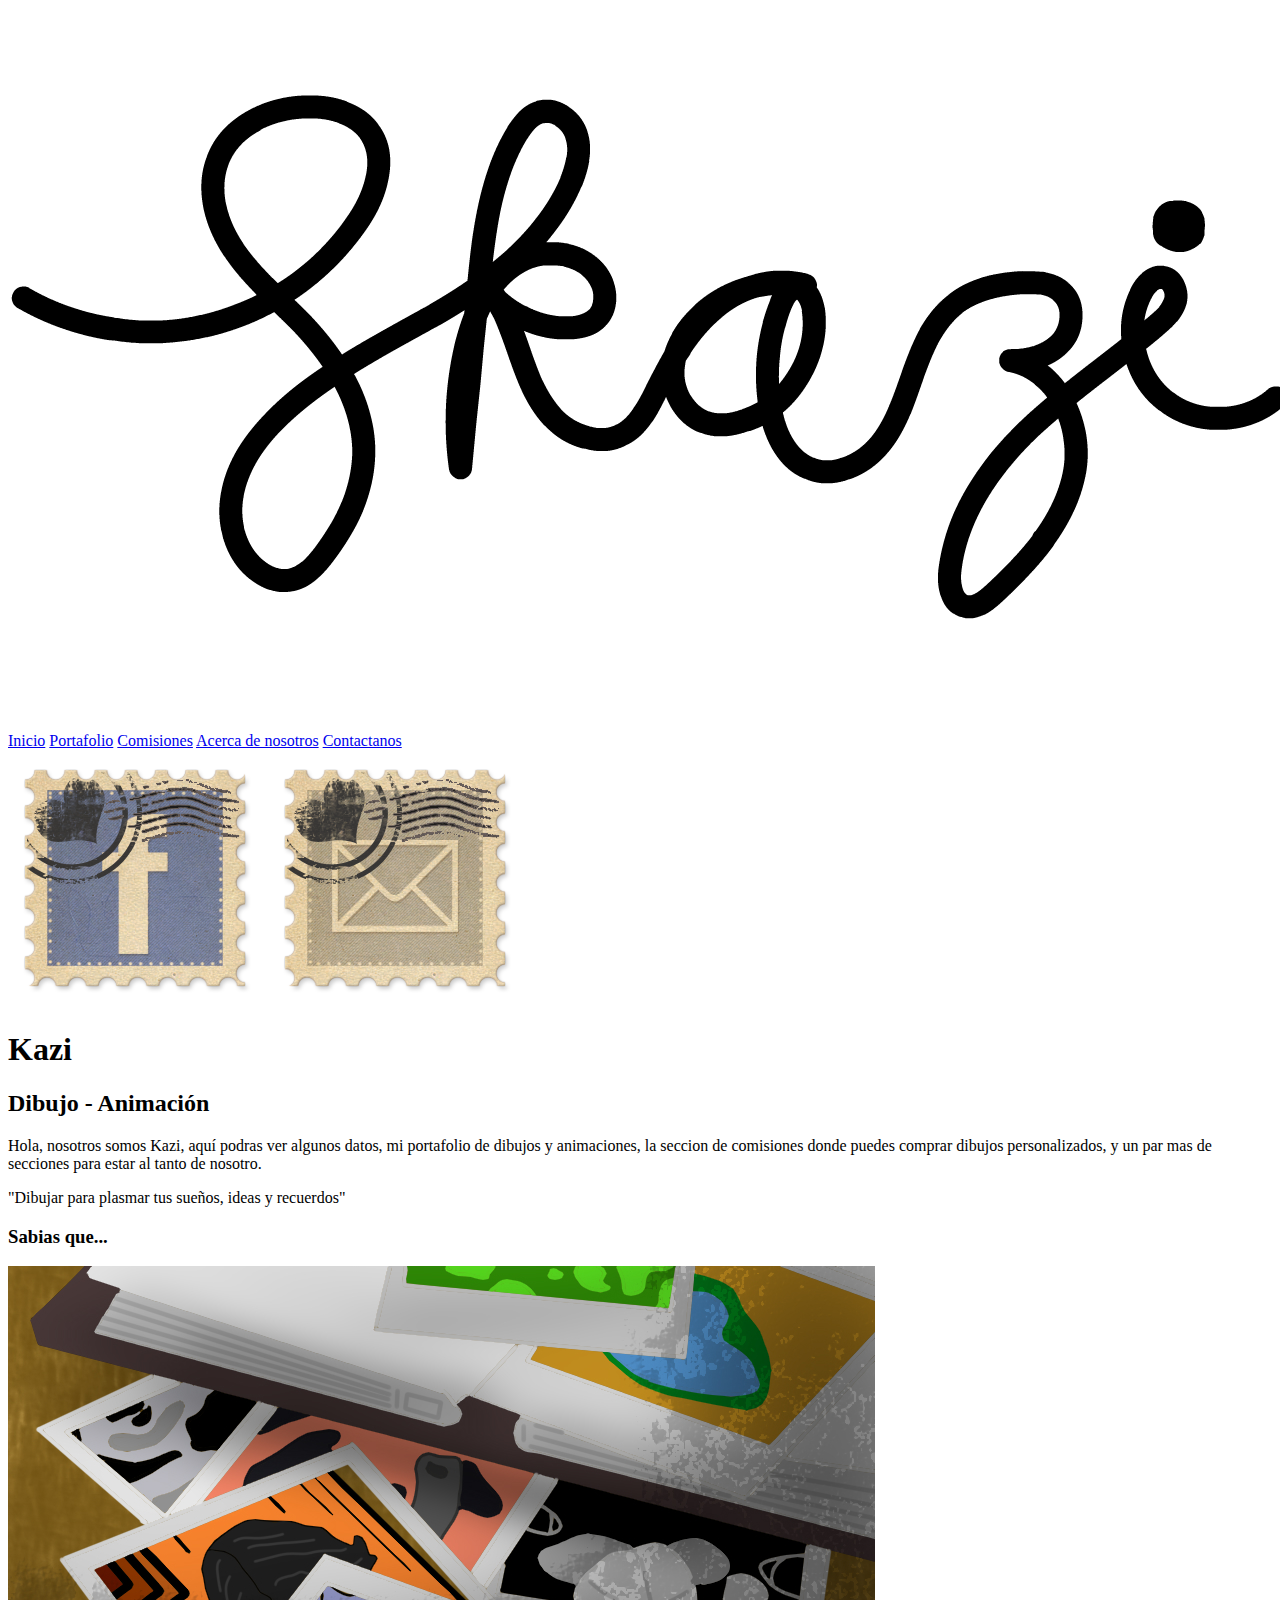
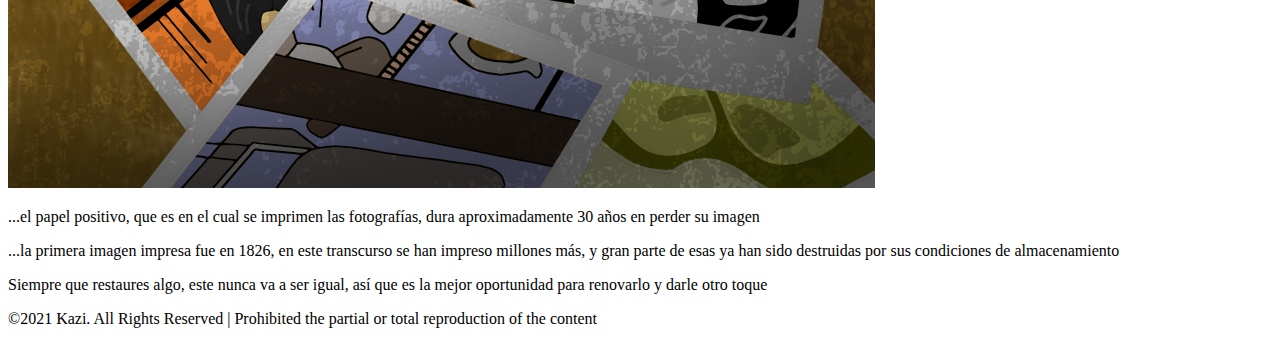
==== index.html @ 8685d177 "html [change]" ====
<!DOCTYPE html>
<html lang="es">
<head>
    <meta charset="UTF-8">
    <title>Kazi / Inicio</title>
    
    <link href="styles/a.css" type="text/css" rel="stylesheet">
    
</head>
<body>
<!--Inicio barra de navegacion-->
    <div class="navegation-bar">
<!--Logo-->
    
        <img src="recourses/images/firma.png" class="navegation-bar-firma">

<!--Anclas a pestanas-->
        
      <!--  <div class="navegation-bar-pestanas">   -->
            <a href="index.html" class="navegation-bar-pestanas-inicio">Inicio</a>
            <a href="portafolio.html" class="navegation-bar-pestanas-portafolio">Portafolio</a>
            <a href="comisiones.html" class="navegation-bar-pestanas-comisiones">Comisiones</a>
            <a href="acerca-de-nosotros.html" class="navegation-bar-pestanas-acercade">Acerca de nosotros</a>
            <a href="contactanos.html" class="navegation-bar-pestanas-contacto">Contactanos</a>
    <!--    </div>        -->

<!--Enlaces a redes-->
        <div class="navegation-bar-redes">
            <a href="https://www.facebook.com/KaziSoy">
                <img src="recourses/images/facebook.png" class="navegation-bar-redes-facebook"></a>
            
            <a href="mailto:kazisoyoficial@gmail.com?subject=Correo%20Web">
                <img src="recourses/images/email.png" class="navegation-bar-redes-gmail"></a>
        </div>
    </div>
<!--Final barra de navegacion-->
<!--Inicio imagen principal-->
   
    <h1>Kazi</h1>
    <h2>Dibujo - Animación</h2>
    
<!--Fin imagen principal-->
<!--Inicio nosotros-->
   
    <p>Hola, nosotros somos Kazi, aquí podras ver algunos datos, mi portafolio de dibujos y animaciones, la seccion de comisiones donde puedes comprar dibujos personalizados, y un par mas de secciones para estar al tanto de nosotro.</p>
    
<!--Fin nosotros-->
<!--Inicio eslogan-->
   
    <p>"Dibujar para plasmar tus sueños, ideas y recuerdos"</p>
    
<!--Fin eslogan-->
<!--Inicio sabias que-->

    <h3>Sabias que...</h3>

    <img src="recourses/images/pictures.jpg">
   
    <p>...el papel positivo, que es en el cual se imprimen las fotografías, dura aproximadamente 30 años en perder su imagen</p>
    
    <p>...la primera imagen impresa fue en 1826, en este transcurso se han impreso millones más, y gran parte de esas ya han sido destruidas por sus condiciones de almacenamiento</p>

<!--Fin sabias que-->
<!--Inicio texto-->

    <p>Siempre que restaures algo, este nunca va a ser igual, así que es la mejor oportunidad para renovarlo y darle otro toque</p>

<!--Fin texto-->
<!--Inicio pie de pagina-->
    
    <p>&copy;2021 Kazi. All Rights Reserved | Prohibited the partial or total reproduction of the content</p>

<!--Fin pie de pagina-->
</body>
</html>
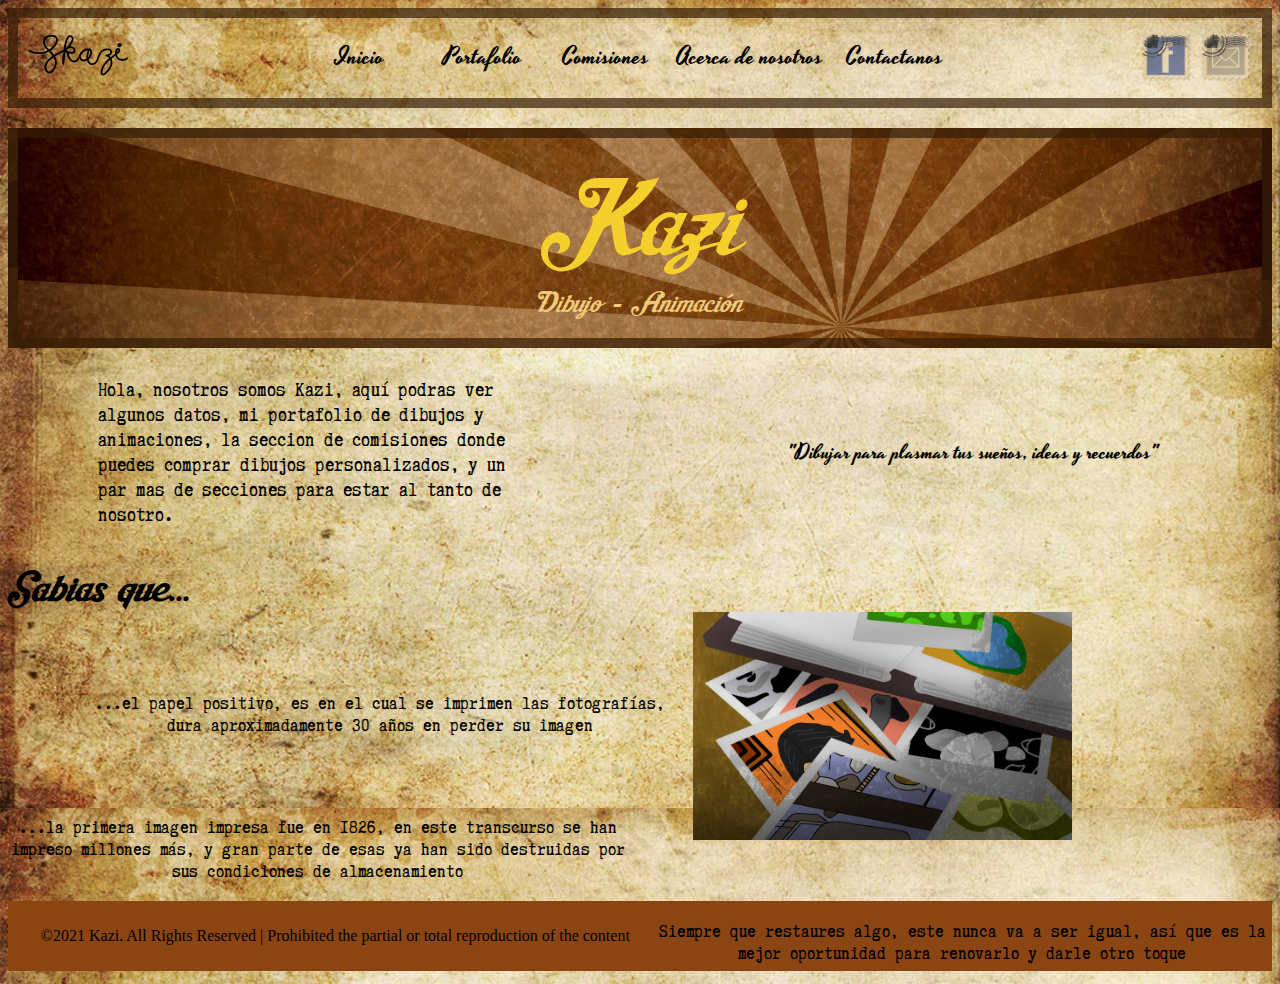
==== commit 8c79df88: "css, fonts [upload]" ====
--- a/index.html
+++ b/index.html
@@ -4,27 +4,31 @@
     <meta charset="UTF-8">
     <title>Kazi / Inicio</title>
     
-    <link href="styles/a.css" type="text/css" rel="stylesheet">
+    <link href="styles/inicio.css" type="text/css" rel="stylesheet">
+    <link href="styles/general.css" type="text/css" rel="stylesheet">
+    <link href="styles/fonts.css" type="text/css" rel="stylesheet">
     
 </head>
 <body>
-<!--Inicio barra de navegacion-->
+
+    <header>
     <div class="navegation-bar">
-<!--Logo-->
-    
-        <img src="recourses/images/firma.png" class="navegation-bar-firma">
+        
+        <div>
+            <img src="recourses/images/firma.png" class="navegation-bar-firma">
+        </div>
 
-<!--Anclas a pestanas-->
-        
-      <!--  <div class="navegation-bar-pestanas">   -->
-            <a href="index.html" class="navegation-bar-pestanas-inicio">Inicio</a>
-            <a href="portafolio.html" class="navegation-bar-pestanas-portafolio">Portafolio</a>
-            <a href="comisiones.html" class="navegation-bar-pestanas-comisiones">Comisiones</a>
-            <a href="acerca-de-nosotros.html" class="navegation-bar-pestanas-acercade">Acerca de nosotros</a>
-            <a href="contactanos.html" class="navegation-bar-pestanas-contacto">Contactanos</a>
-    <!--    </div>        -->
+        <div class="navegation-bar-pestanas">
+           
+                <a href="index.html" class="navegation-bar-pestanas-inicio">Inicio</a>
+                <a href="portafolio.html" class="navegation-bar-pestanas-portafolio">Portafolio</a>
+                <a href="comisiones.html" class="navegation-bar-pestanas-comisiones">Comisiones</a>
+                <a href="acerca-de-nosotros.html" class="navegation-bar-pestanas-acercade">Acerca de nosotros</a>
+                <a href="contactanos.html" class="navegation-bar-pestanas-contacto">Contactanos</a>
+            
+        </div>
 
-<!--Enlaces a redes-->
+        <!--<div class="navegation-bar-redes">-->
         <div class="navegation-bar-redes">
             <a href="https://www.facebook.com/KaziSoy">
                 <img src="recourses/images/facebook.png" class="navegation-bar-redes-facebook"></a>
@@ -32,44 +36,33 @@
             <a href="mailto:kazisoyoficial@gmail.com?subject=Correo%20Web">
                 <img src="recourses/images/email.png" class="navegation-bar-redes-gmail"></a>
         </div>
+        
     </div>
-<!--Final barra de navegacion-->
-<!--Inicio imagen principal-->
-   
-    <h1>Kazi</h1>
-    <h2>Dibujo - Animación</h2>
+    </header>
+    <div class="content">
+       
+        <div class="kazi-banner">
+            <h1>Kazi</h1>
+            <h2>Dibujo - Animación</h2>
+        </div>
+
+        <p class="presentation">Hola, nosotros somos Kazi, aquí podras ver algunos datos, mi portafolio de dibujos y animaciones, la seccion de comisiones donde puedes comprar dibujos personalizados, y un par mas de secciones para estar al tanto de nosotro.</p>
+
+        <p class="eslogan">"Dibujar para plasmar tus sueños, ideas y recuerdos"</p>
+
+        <h3>Sabias que...</h3>
+
+        <img src="recourses/images/pictures.jpg" class="sabias-imagen">
+
+        <p class="dato-uno">...el papel positivo, es en el cual se imprimen las fotografías, dura aproximadamente 30 años en perder su imagen</p>
+
+        <p class="dato-dos">...la primera imagen impresa fue en 1826, en este transcurso se han impreso millones más, y gran parte de esas ya han sido destruidas por sus condiciones de almacenamiento</p>
+
+        <p class="dato-tres">Siempre que restaures algo, este nunca va a ser igual, así que es la mejor oportunidad para renovarlo y darle otro toque</p>
+    </div>
+    <footer>
+        <p>&copy;2021 Kazi. All Rights Reserved | Prohibited the partial or total reproduction of the content</p>
+    </footer>
     
-<!--Fin imagen principal-->
-<!--Inicio nosotros-->
-   
-    <p>Hola, nosotros somos Kazi, aquí podras ver algunos datos, mi portafolio de dibujos y animaciones, la seccion de comisiones donde puedes comprar dibujos personalizados, y un par mas de secciones para estar al tanto de nosotro.</p>
-    
-<!--Fin nosotros-->
-<!--Inicio eslogan-->
-   
-    <p>"Dibujar para plasmar tus sueños, ideas y recuerdos"</p>
-    
-<!--Fin eslogan-->
-<!--Inicio sabias que-->
-
-    <h3>Sabias que...</h3>
-
-    <img src="recourses/images/pictures.jpg">
-   
-    <p>...el papel positivo, que es en el cual se imprimen las fotografías, dura aproximadamente 30 años en perder su imagen</p>
-    
-    <p>...la primera imagen impresa fue en 1826, en este transcurso se han impreso millones más, y gran parte de esas ya han sido destruidas por sus condiciones de almacenamiento</p>
-
-<!--Fin sabias que-->
-<!--Inicio texto-->
-
-    <p>Siempre que restaures algo, este nunca va a ser igual, así que es la mejor oportunidad para renovarlo y darle otro toque</p>
-
-<!--Fin texto-->
-<!--Inicio pie de pagina-->
-    
-    <p>&copy;2021 Kazi. All Rights Reserved | Prohibited the partial or total reproduction of the content</p>
-
-<!--Fin pie de pagina-->
 </body>
 </html> --- a/styles/inicio.css
+++ b/styles/inicio.css
@@ -0,0 +1,92 @@
+/*Banner*/
+.kazi-banner {
+    height: 200px;
+    font-family: "Aisha Script";
+    text-align: center;
+    background-image: url(../recourses/backgrounds/fondo-axial.jpg);
+    background-size: 100%;
+    background-position: 0px 320px;
+    background-position: center;
+    max-width: 100%;
+    width: auto;
+    height: 200px;
+    border: 10px rgba(53, 28, 5, 0.70) solid;
+    margin: 20px 0px 0px 0px;
+}
+
+/*Presentacion*/
+h1 {
+    font-size: 5rem;
+    color: rgb(245, 207, 43);
+    font-weight: 100;
+    margin: 10px 0px 0px 0px;
+}
+
+h2 {
+    font-size: 1.4rem;
+    color: #F1C877;
+    font-weight: 100;
+    margin: 0px 0px 0px 0px;
+}
+
+.presentation {
+    display: inline-block;
+    text-align: left;
+    margin: 30px 90px;
+    font-family: Gott;
+}
+
+.eslogan {
+    float: right;
+    text-align: center;
+    margin: 90px 90px;
+    font-family: "yesteryear";
+}
+
+.presentation,
+.eslogan {
+    width: 33%;
+    font-size: 1.3rem;
+}
+
+/*Sabias que*/
+
+h3 {
+    font-family: "aisha script";
+    font-size: 2rem;
+    margin: 0px;
+
+}
+
+.sabias-imagen {
+    max-width: 30%;
+    width: auto;
+    height: auto;
+    float: right;
+    margin: 0px 200px 0px 0px;
+}
+
+.dato-uno,
+.dato-dos,
+.dato-tres {
+    font-family: gott;
+    font-size: 1.2rem;
+    text-align: center;
+}
+
+.dato-uno {
+    margin: 80px 600px 80px 80px;
+}
+
+.dato-dos {
+    max-width: 49%;
+    width: auto;
+    height: auto;
+}
+
+.dato-tres {
+    float: right;
+    max-width: 49%;
+    width: auto;
+    height: auto;
+}--- a/styles/general.css
+++ b/styles/general.css
@@ -0,0 +1,93 @@
+/*Barra de acciones*/
+
+header { 
+    height: 100%;
+    border-color: rgba(53, 28, 5, 0.70);
+    border-style: solid;
+    border-width: 10px;
+}
+
+.navegation-bar-pestanas {
+    display: inline-flex;
+    justify-content: center;
+    align-items: center;
+    padding: 0px;
+    flex-wrap: wrap;
+}
+
+.navegation-bar-pestanas-inicio,
+.navegation-bar-pestanas-portafolio,
+.navegation-bar-pestanas-comisiones,
+.navegation-bar-pestanas-acercade,
+.navegation-bar-pestanas-contacto {
+    font-family: "Yesteryear";
+    color: black;
+    font-size: 1.5rem;
+    text-decoration: none;
+    margin: 1% 1%;
+    text-align: center;
+    min-width: 10%;
+}
+
+.navegation-bar-pestanas-inicio:visited,
+.navegation-bar-pestanas-portafolio:visited,
+.navegation-bar-pestanas-comisiones:visited,
+.navegation-bar-pestanas-acercade:visited,
+.navegation-bar-pestanas-contacto:visited {
+    font-family: "Yesteryear";
+    color: black;
+    font-size: 1.5rem;
+    text-decoration: none;
+    margin: 1% 1%;
+    text-align: center;
+    min-width: 10%;
+}
+
+.navegation-bar {
+    width: 100%;
+    display: grid;
+    grid-template: auto / 8% 1fr 10%
+}
+
+.navegation-bar-firma {
+    max-width: 100%;
+    width: auto;
+    height: auto;
+    margin: 10px;
+    grid-area: 1 / 1 / 2 / 2;
+}
+
+.navegation-bar-redes {
+    grid-area: 1 / 3 / 2 / 4;
+    width: 100%;
+    margin: 10px 0px;
+}
+
+.navegation-bar-redes-facebook,
+.navegation-bar-redes-gmail {
+    max-width: 45%;
+    width: auto;
+    height: auto;
+    display: inline-block;
+}
+
+/*Fondo*/
+
+.content {
+    height: 100%;
+}
+
+
+body {
+    background-image: url(../recourses/backgrounds/papel-1900x1200.jpg);
+    background-size: contain;
+}
+
+/*Pie de pagina*/
+
+footer {
+    height: 100%;
+    padding: 10px;
+    background-color: saddlebrown;
+    text-align: center;
+}--- a/styles/fonts.css
+++ b/styles/fonts.css
@@ -0,0 +1,14 @@
+@font-face {
+    font-family: "Aisha Script";
+    src: url(../recourses/fonts/aisha-script.regular.ttf)
+}
+
+@font-face {
+    font-family: "Yesteryear";
+    src: url(../recourses/fonts/yesteryear.regular.ttf)
+}
+
+@font-face {
+    font-family: "Gott";
+    src: url(../recourses/fonts/TTWPGOTT.ttf)
+}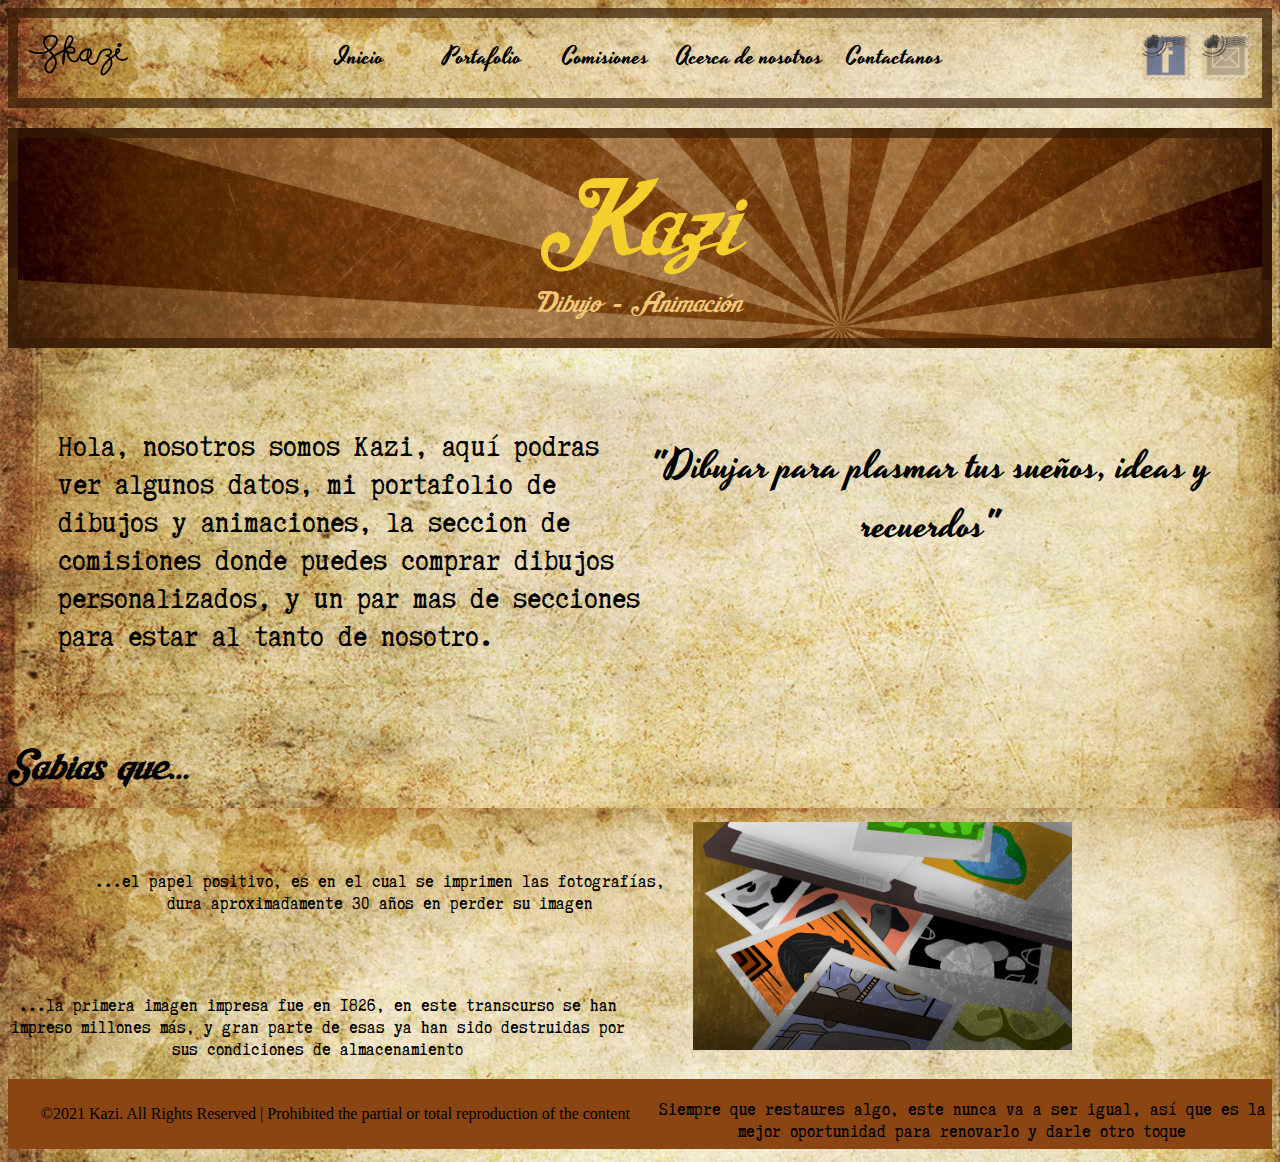
==== commit be39dc7e: "font size" ====
--- a/index.html
+++ b/index.html
@@ -45,10 +45,12 @@
             <h1>Kazi</h1>
             <h2>Dibujo - Animación</h2>
         </div>
+        
+        <div class="intro">
+            <p class="presentation">Hola, nosotros somos Kazi, aquí podras ver algunos datos, mi portafolio de dibujos y animaciones, la seccion de comisiones donde puedes comprar dibujos personalizados, y un par mas de secciones para estar al tanto de nosotro.</p>
 
-        <p class="presentation">Hola, nosotros somos Kazi, aquí podras ver algunos datos, mi portafolio de dibujos y animaciones, la seccion de comisiones donde puedes comprar dibujos personalizados, y un par mas de secciones para estar al tanto de nosotro.</p>
-
-        <p class="eslogan">"Dibujar para plasmar tus sueños, ideas y recuerdos"</p>
+            <p class="eslogan">"Dibujar para plasmar tus sueños, ideas y recuerdos"</p>
+        </div>
 
         <h3>Sabias que...</h3>
 
--- a/styles/inicio.css
+++ b/styles/inicio.css
@@ -28,25 +28,43 @@
     font-weight: 100;
     margin: 0px 0px 0px 0px;
 }
-
+/*
 .presentation {
-    display: inline-block;
     text-align: left;
-    margin: 30px 90px;
+    margin: 30px 0%;
     font-family: Gott;
 }
 
 .eslogan {
     float: right;
     text-align: center;
-    margin: 90px 90px;
+    margin: 90px 0%;
     font-family: "yesteryear";
 }
 
 .presentation,
 .eslogan {
-    width: 33%;
+    width: 50%;
     font-size: 1.3rem;
+}
+*/
+.intro {
+    display: grid;
+    grid-template: 100% / 50% 50%;
+    margin: 50px;
+}
+
+.eslogan {
+    text-align: center;
+    font-family: "yesteryear";
+    font-size: 2.5rem; 
+}
+
+.presentation {
+    text-align: left;
+    margin: 30px 0%;
+    font-family: Gott;
+    font-size: 2rem;
 }
 
 /*Sabias que*/
@@ -54,7 +72,6 @@
 h3 {
     font-family: "aisha script";
     font-size: 2rem;
-    margin: 0px;
 
 }
 
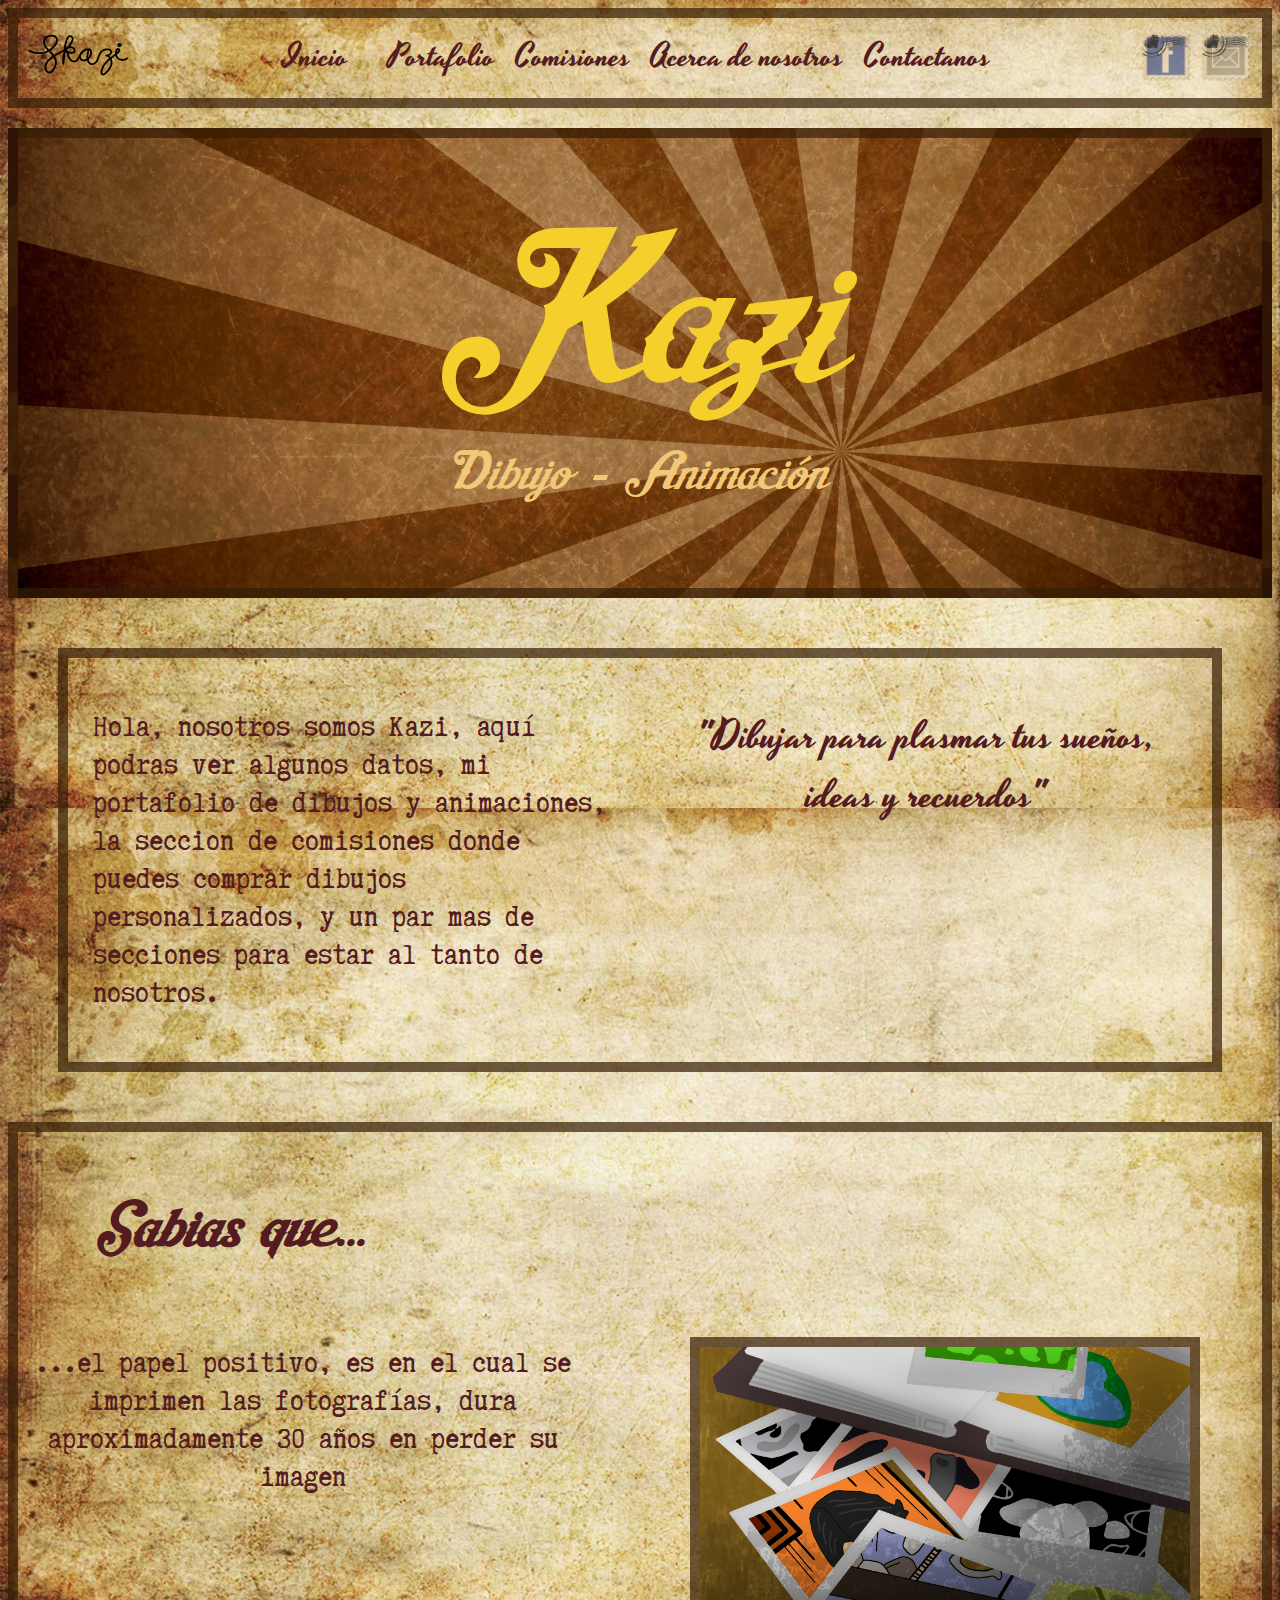
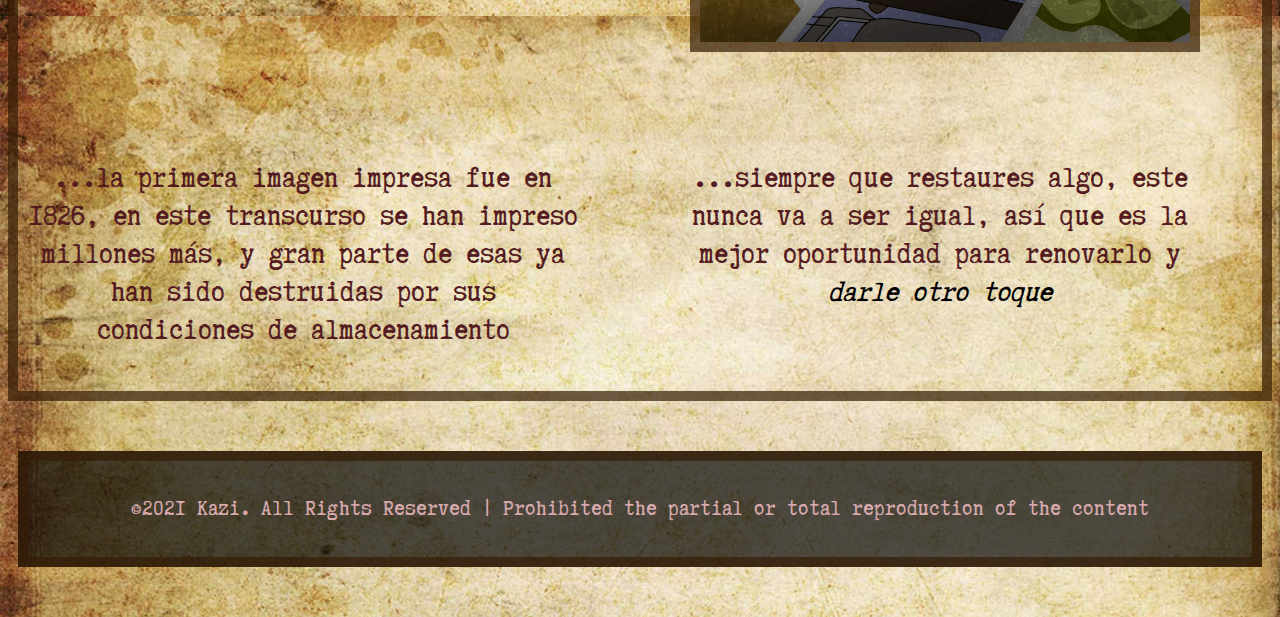
==== commit 1feea28d: "inicio prototipo" ====
--- a/index.html
+++ b/index.html
@@ -47,20 +47,25 @@
         </div>
         
         <div class="intro">
-            <p class="presentation">Hola, nosotros somos Kazi, aquí podras ver algunos datos, mi portafolio de dibujos y animaciones, la seccion de comisiones donde puedes comprar dibujos personalizados, y un par mas de secciones para estar al tanto de nosotro.</p>
+            <p class="presentation">Hola, nosotros somos Kazi, aquí podras ver algunos datos, mi portafolio de dibujos y animaciones, la seccion de comisiones donde puedes comprar dibujos personalizados, y un par mas de secciones para estar al tanto de nosotros.</p>
 
             <p class="eslogan">"Dibujar para plasmar tus sueños, ideas y recuerdos"</p>
         </div>
 
-        <h3>Sabias que...</h3>
+        <div class="sabias-que">
+            <h3>Sabias que...</h3>
 
-        <img src="recourses/images/pictures.jpg" class="sabias-imagen">
+            <div class="datos">
 
-        <p class="dato-uno">...el papel positivo, es en el cual se imprimen las fotografías, dura aproximadamente 30 años en perder su imagen</p>
+                <p class="dato-uno">...el papel positivo, es en el cual se imprimen las fotografías, dura aproximadamente 30 años en perder su imagen</p>
 
-        <p class="dato-dos">...la primera imagen impresa fue en 1826, en este transcurso se han impreso millones más, y gran parte de esas ya han sido destruidas por sus condiciones de almacenamiento</p>
+                <img src="recourses/images/pictures.jpg" class="sabias-imagen">
 
-        <p class="dato-tres">Siempre que restaures algo, este nunca va a ser igual, así que es la mejor oportunidad para renovarlo y darle otro toque</p>
+                <p class="dato-dos">...la primera imagen impresa fue en 1826, en este transcurso se han impreso millones más, y gran parte de esas ya han sido destruidas por sus condiciones de almacenamiento</p>
+
+                <p class="dato-tres">...siempre que restaures algo, este nunca va a ser igual, así que es la mejor oportunidad para renovarlo y <span>darle otro toque</span></p>
+            </div>
+        </div>
     </div>
     <footer>
         <p>&copy;2021 Kazi. All Rights Reserved | Prohibited the partial or total reproduction of the content</p>
--- a/styles/inicio.css
+++ b/styles/inicio.css
@@ -1,80 +1,106 @@
 /*Banner*/
 .kazi-banner {
-    height: 200px;
     font-family: "Aisha Script";
     text-align: center;
     background-image: url(../recourses/backgrounds/fondo-axial.jpg);
     background-size: 100%;
     background-position: 0px 320px;
     background-position: center;
+    background-size: cover;
     max-width: 100%;
     width: auto;
-    height: 200px;
+    height: 450px;
     border: 10px rgba(53, 28, 5, 0.70) solid;
     margin: 20px 0px 0px 0px;
 }
 
 /*Presentacion*/
 h1 {
-    font-size: 5rem;
+    font-size: 10rem;
     color: rgb(245, 207, 43);
     font-weight: 100;
-    margin: 10px 0px 0px 0px;
+    margin: 30px 0px 0px 0px;
 }
 
 h2 {
-    font-size: 1.4rem;
+    font-size: 2.5rem;
     color: #F1C877;
     font-weight: 100;
     margin: 0px 0px 0px 0px;
 }
-/*
-.presentation {
-    text-align: left;
-    margin: 30px 0%;
-    font-family: Gott;
-}
 
-.eslogan {
-    float: right;
-    text-align: center;
-    margin: 90px 0%;
-    font-family: "yesteryear";
-}
-
-.presentation,
-.eslogan {
-    width: 50%;
-    font-size: 1.3rem;
-}
-*/
 .intro {
     display: grid;
     grid-template: 100% / 50% 50%;
     margin: 50px;
+    border-color: rgba(53, 28, 5, 0.70);
+    border-style: solid;
+    border-width: 10px;
+    border-collapse: collapse;
 }
 
 .eslogan {
     text-align: center;
     font-family: "yesteryear";
     font-size: 2.5rem; 
+    color: rgb(84, 27, 33);
+    margin: 50px 25px;
 }
 
 .presentation {
     text-align: left;
-    margin: 30px 0%;
     font-family: Gott;
     font-size: 2rem;
+    color: rgb(84, 27, 33);
+    margin: 50px 25px;
 }
 
 /*Sabias que*/
 
 h3 {
     font-family: "aisha script";
-    font-size: 2rem;
-
+    font-size: 3rem;
+    margin: 50px 0px 50px 80px;
+    color: rgb(84, 27, 33);
 }
 
+.sabias-que {
+    border-color: rgba(53, 28, 5, 0.70);
+    border-style: solid;
+    border-width: 10px;
+}
+
+.datos {
+    display: grid;
+    grid-template: auto auto / 50% 50%;
+    grid-gap: 50px 25px;
+    font-size: 2rem;
+    font-family: gott;
+    margin: 10px;
+    text-align: center;
+    color: rgb(84, 27, 33);
+}
+
+.datos p {
+    width: 90%
+}
+
+.datos p span {
+    font-style: italic;
+    color: black;
+}
+
+.sabias-imagen {
+    max-width: 100%;
+    width: 80%;
+    height: auto;
+    margin: 25px;
+    border-color: rgba(53, 28, 5, 0.70);
+    border-style: solid;
+    border-width: 10px;
+}
+
+/*
 .sabias-imagen {
     max-width: 30%;
     width: auto;
@@ -89,6 +115,7 @@
     font-family: gott;
     font-size: 1.2rem;
     text-align: center;
+    color: rgb(84, 27, 33);
 }
 
 .dato-uno {
--- a/styles/general.css
+++ b/styles/general.css
@@ -21,8 +21,8 @@
 .navegation-bar-pestanas-acercade,
 .navegation-bar-pestanas-contacto {
     font-family: "Yesteryear";
-    color: black;
-    font-size: 1.5rem;
+    color: rgb(84, 27, 33);
+    font-size: 2rem;
     text-decoration: none;
     margin: 1% 1%;
     text-align: center;
@@ -35,8 +35,8 @@
 .navegation-bar-pestanas-acercade:visited,
 .navegation-bar-pestanas-contacto:visited {
     font-family: "Yesteryear";
-    color: black;
-    font-size: 1.5rem;
+    color: rgb(84, 27, 33);
+    font-size: 2rem;
     text-decoration: none;
     margin: 1% 1%;
     text-align: center;
@@ -88,6 +88,13 @@
 footer {
     height: 100%;
     padding: 10px;
-    background-color: saddlebrown;
     text-align: center;
+    color: rgb(215, 169, 173);
+    border-color: rgba(53, 28, 5, 0.70);
+    border-style: solid;
+    border-width: 10px;
+    font-family: gott;
+    font-size: 1.5rem;
+    background-color: rgba(0, 0, 0, 0.68);
+    margin: 50px 10px
 }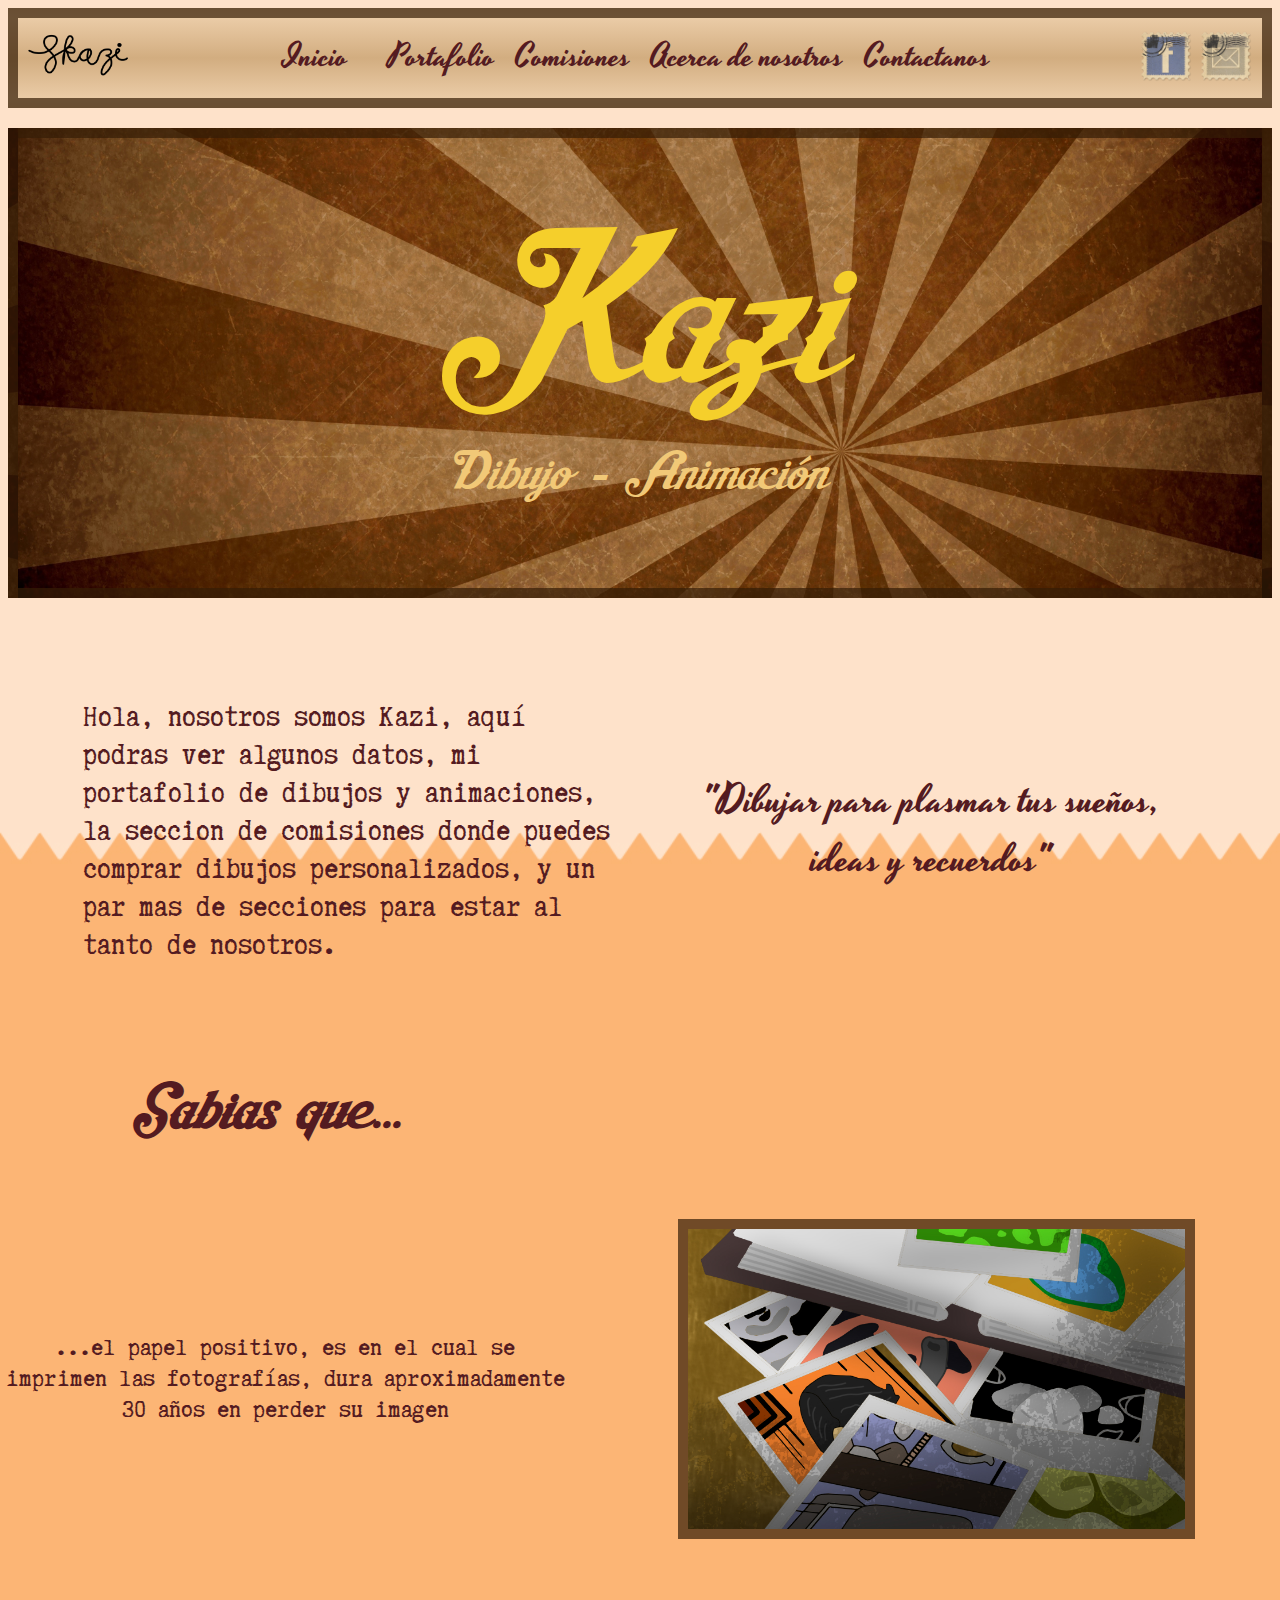
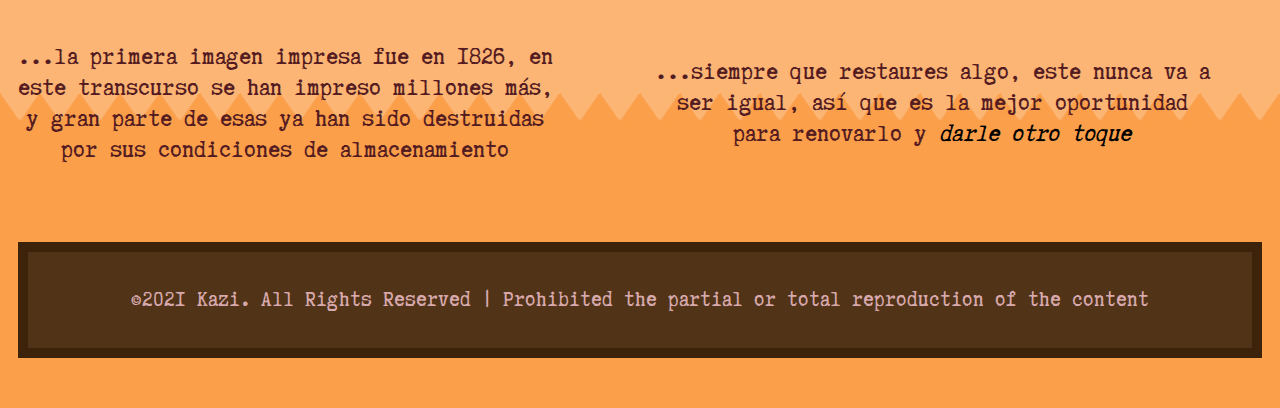
==== commit 39d52d5e: "favicon" ====
--- a/index.html
+++ b/index.html
@@ -3,6 +3,8 @@
 <head>
     <meta charset="UTF-8">
     <title>Kazi / Inicio</title>
+    
+    <link rel="shortcut icon" type="image/jpg" href="recourses/images/favicon.png"/>
     
     <link href="styles/inicio.css" type="text/css" rel="stylesheet">
     <link href="styles/general.css" type="text/css" rel="stylesheet">
--- a/styles/inicio.css
+++ b/styles/inicio.css
@@ -34,9 +34,11 @@
     grid-template: 100% / 50% 50%;
     margin: 50px;
     border-color: rgba(53, 28, 5, 0.70);
-    border-style: solid;
+    /*border-style: solid;*/
     border-width: 10px;
     border-collapse: collapse;
+    align-items: center;
+    justify-content: center;
 }
 
 .eslogan {
@@ -60,13 +62,13 @@
 h3 {
     font-family: "aisha script";
     font-size: 3rem;
-    margin: 50px 0px 50px 80px;
+    margin: 50px 0px 50px 10%;
     color: rgb(84, 27, 33);
 }
 
 .sabias-que {
     border-color: rgba(53, 28, 5, 0.70);
-    border-style: solid;
+    /*border-style: solid;*/
     border-width: 10px;
 }
 
@@ -74,11 +76,13 @@
     display: grid;
     grid-template: auto auto / 50% 50%;
     grid-gap: 50px 25px;
-    font-size: 2rem;
+    font-size: 1.7rem;
     font-family: gott;
     margin: 10px;
     text-align: center;
     color: rgb(84, 27, 33);
+    align-items: center;
+    justify-content: center;
 }
 
 .datos p {
@@ -98,39 +102,4 @@
     border-color: rgba(53, 28, 5, 0.70);
     border-style: solid;
     border-width: 10px;
-}
-
-/*
-.sabias-imagen {
-    max-width: 30%;
-    width: auto;
-    height: auto;
-    float: right;
-    margin: 0px 200px 0px 0px;
-}
-
-.dato-uno,
-.dato-dos,
-.dato-tres {
-    font-family: gott;
-    font-size: 1.2rem;
-    text-align: center;
-    color: rgb(84, 27, 33);
-}
-
-.dato-uno {
-    margin: 80px 600px 80px 80px;
-}
-
-.dato-dos {
-    max-width: 49%;
-    width: auto;
-    height: auto;
-}
-
-.dato-tres {
-    float: right;
-    max-width: 49%;
-    width: auto;
-    height: auto;
 }--- a/styles/general.css
+++ b/styles/general.css
@@ -5,6 +5,7 @@
     border-color: rgba(53, 28, 5, 0.70);
     border-style: solid;
     border-width: 10px;
+    background: linear-gradient(to bottom, #eacba6 1%,#d2ad80, #eacba6 99%)
 }
 
 .navegation-bar-pestanas {
@@ -79,8 +80,8 @@
 
 
 body {
-    background-image: url(../recourses/backgrounds/papel-1900x1200.jpg);
-    background-size: contain;
+    background-image: url(../recourses/backgrounds/patron.jpg);
+    background-size: 40px;
 }
 
 /*Pie de pagina*/
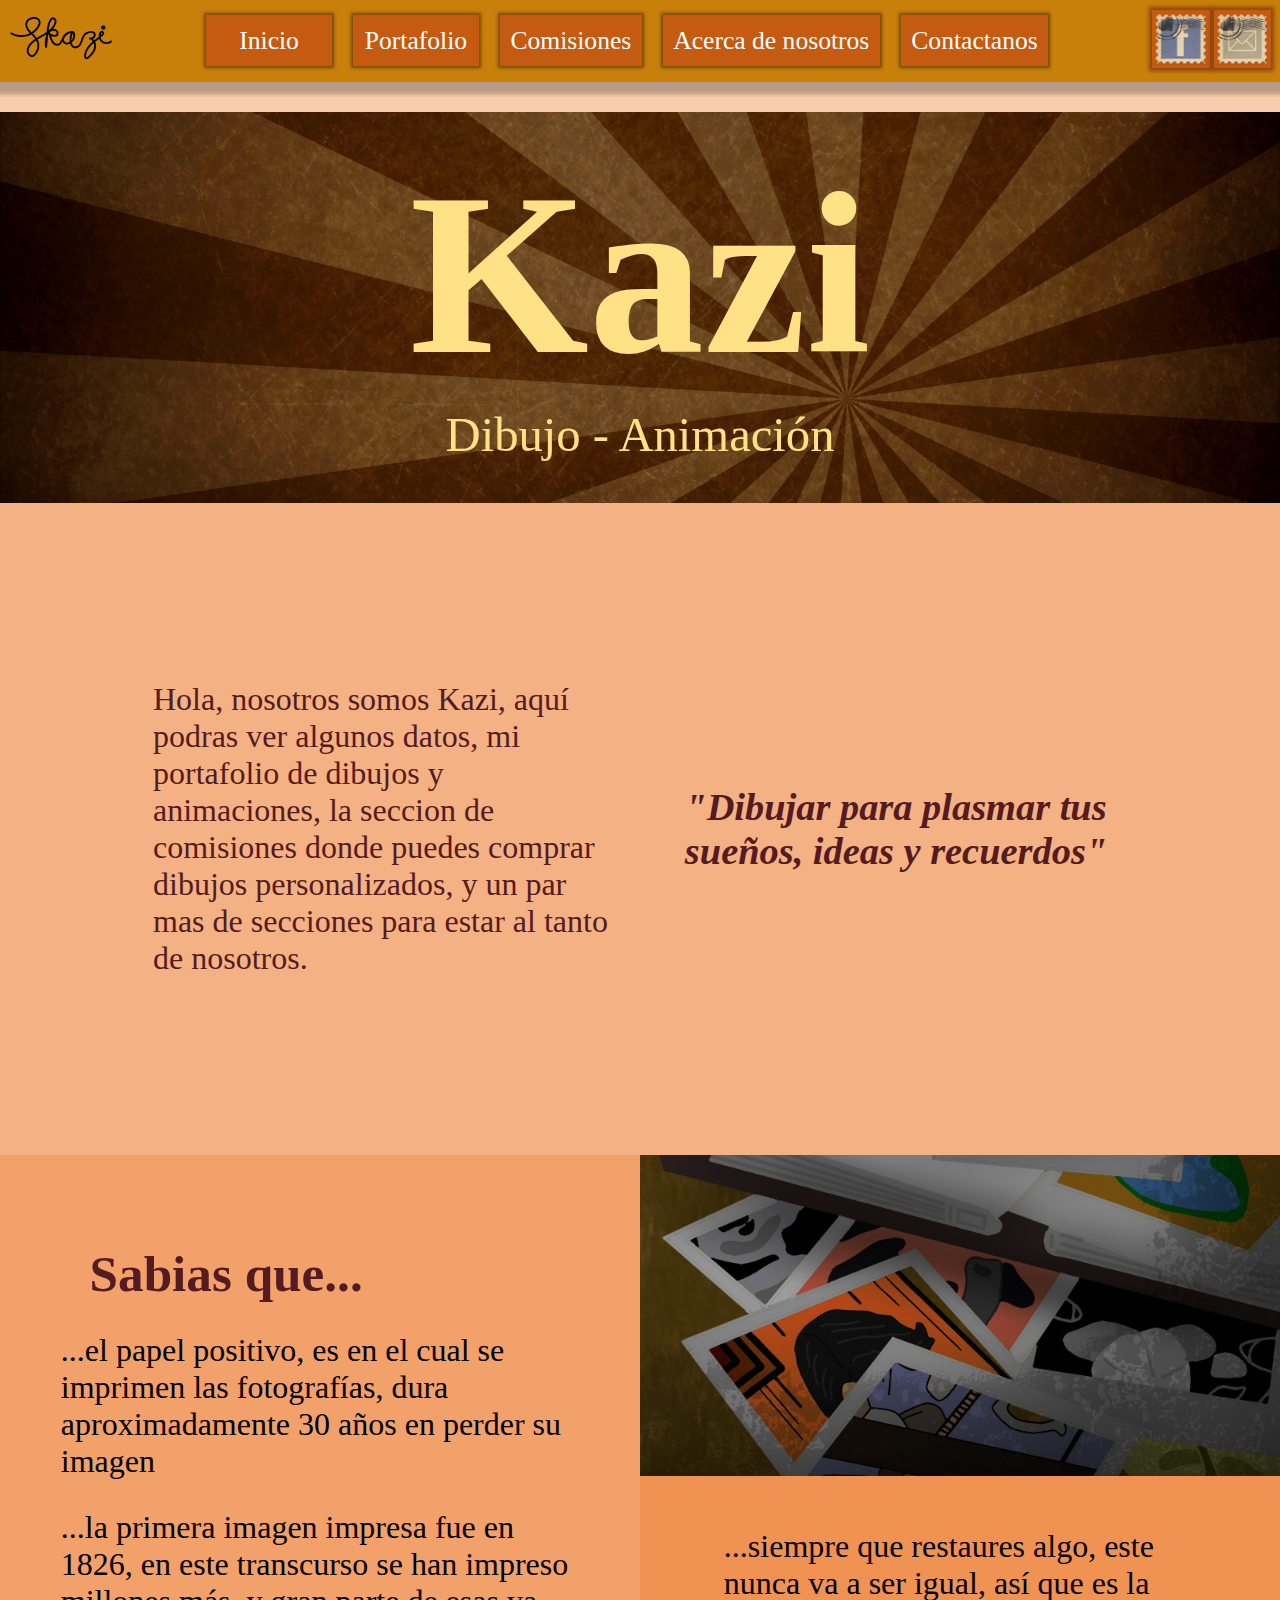
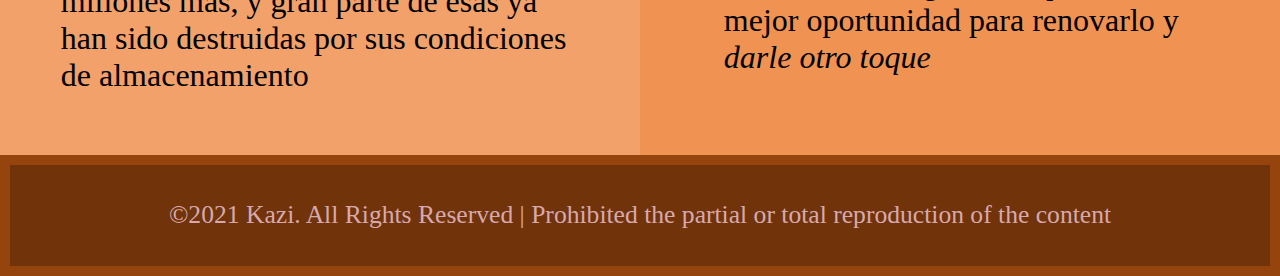
==== commit 3f3fa9a9: "Inicio re-design" ====
--- a/index.html
+++ b/index.html
@@ -12,66 +12,77 @@
     
 </head>
 <body>
+    
+    <div class="zona-a">
+       
+        <header>
+        <div class="navegation-bar">
 
-    <header>
-    <div class="navegation-bar">
-        
-        <div>
-            <img src="recourses/images/firma.png" class="navegation-bar-firma">
+            <div>
+                <img src="recourses/images/firma.png" class="navegation-bar-firma">
+            </div>
+
+            <div class="navegation-bar-pestanas">
+
+                    <a href="index.html" class="navegation-bar-pestanas-inicio">Inicio</a>
+                    <a href="portafolio.html" class="navegation-bar-pestanas-portafolio">Portafolio</a>
+                    <a href="comisiones.html" class="navegation-bar-pestanas-comisiones">Comisiones</a>
+                    <a href="acerca-de-nosotros.html" class="navegation-bar-pestanas-acercade">Acerca de nosotros</a>
+                    <a href="contactanos.html" class="navegation-bar-pestanas-contacto">Contactanos</a>
+
+            </div>
+
+            <!--<div class="navegation-bar-redes">-->
+            <div class="navegation-bar-redes">
+                <a href="https://www.facebook.com/KaziSoy">
+                    <img src="recourses/images/facebook.png" class="navegation-bar-redes-facebook"></a>
+
+                <a href="mailto:kazisoyoficial@gmail.com?subject=Correo%20Web">
+                    <img src="recourses/images/email.png" class="navegation-bar-redes-gmail"></a>
+            </div>
+
         </div>
+        </header>
 
-        <div class="navegation-bar-pestanas">
-           
-                <a href="index.html" class="navegation-bar-pestanas-inicio">Inicio</a>
-                <a href="portafolio.html" class="navegation-bar-pestanas-portafolio">Portafolio</a>
-                <a href="comisiones.html" class="navegation-bar-pestanas-comisiones">Comisiones</a>
-                <a href="acerca-de-nosotros.html" class="navegation-bar-pestanas-acercade">Acerca de nosotros</a>
-                <a href="contactanos.html" class="navegation-bar-pestanas-contacto">Contactanos</a>
-            
-        </div>
-
-        <!--<div class="navegation-bar-redes">-->
-        <div class="navegation-bar-redes">
-            <a href="https://www.facebook.com/KaziSoy">
-                <img src="recourses/images/facebook.png" class="navegation-bar-redes-facebook"></a>
-            
-            <a href="mailto:kazisoyoficial@gmail.com?subject=Correo%20Web">
-                <img src="recourses/images/email.png" class="navegation-bar-redes-gmail"></a>
-        </div>
+            <div class="kazi-banner">
+                <h1>Kazi</h1>
+                <h2>Dibujo - Animación</h2>
+            </div>
         
     </div>
-    </header>
-    <div class="content">
-       
-        <div class="kazi-banner">
-            <h1>Kazi</h1>
-            <h2>Dibujo - Animación</h2>
-        </div>
+    <div class="zona-b">
         
         <div class="intro">
             <p class="presentation">Hola, nosotros somos Kazi, aquí podras ver algunos datos, mi portafolio de dibujos y animaciones, la seccion de comisiones donde puedes comprar dibujos personalizados, y un par mas de secciones para estar al tanto de nosotros.</p>
 
             <p class="eslogan">"Dibujar para plasmar tus sueños, ideas y recuerdos"</p>
         </div>
+        
+    </div>     
+    <div class="zona-c">
+            
+                
+        <h3>Sabias que...</h3>
 
-        <div class="sabias-que">
-            <h3>Sabias que...</h3>
+        <p class="dato-uno">...el papel positivo, es en el cual se imprimen las fotografías, dura aproximadamente 30 años en perder su imagen</p>
 
-            <div class="datos">
+        <p class="dato-dos">...la primera imagen impresa fue en 1826, en este transcurso se han impreso millones más, y gran parte de esas ya han sido destruidas por sus condiciones de almacenamiento</p>
+                
+    </div>
+    <div class="zona-d">
 
-                <p class="dato-uno">...el papel positivo, es en el cual se imprimen las fotografías, dura aproximadamente 30 años en perder su imagen</p>
+        <div class="sabias-imagen"></div>
 
-                <img src="recourses/images/pictures.jpg" class="sabias-imagen">
+        <p class="dato-tres">...siempre que restaures algo, este nunca va a ser igual, así que es la mejor oportunidad para renovarlo y <span>darle otro toque</span></p>
 
-                <p class="dato-dos">...la primera imagen impresa fue en 1826, en este transcurso se han impreso millones más, y gran parte de esas ya han sido destruidas por sus condiciones de almacenamiento</p>
-
-                <p class="dato-tres">...siempre que restaures algo, este nunca va a ser igual, así que es la mejor oportunidad para renovarlo y <span>darle otro toque</span></p>
-            </div>
-        </div>
     </div>
+    <div class="zona-z">
+       
     <footer>
         <p>&copy;2021 Kazi. All Rights Reserved | Prohibited the partial or total reproduction of the content</p>
     </footer>
     
+    </div>
+        
 </body>
 </html> --- a/styles/inicio.css
+++ b/styles/inicio.css
@@ -1,6 +1,52 @@
-/*Banner*/
+/*ETIQUETAS*/
+
+body {
+    display: grid;
+    grid-template-areas: 
+        "zonaa zonaa" 
+        "zonab zonab" 
+        "zonac zonad" 
+        "zonaz zonaz";
+    grid-template-columns: 50% 50%;
+    grid-template-rows: auto auto auto auto;
+    margin: 0px;
+}
+
+h1 {
+    font-family: "Bahnschrift Semibold";
+    font-size: 18vw;
+    color: #FFE285;
+    margin: 30px 0px 0px 0px;
+    padding: 30px 0px 0px 0px;
+}
+
+h2 {
+    font-family: "Bahnschrift";
+    font-size: 3.8vw;
+    font-weight: 400;
+    color: #FFE285;
+    margin: 0px 0px 0px 0px;
+    padding: 0px 0px 40px 0px;
+}
+
+h3 {
+    font-family: "Bahnschrift";
+    font-size: 4vw;
+    margin: 10% 0px 0px 10%;
+    color: rgb(84, 27, 33);
+    grid-area: 1 / 1 / 2 / 2;
+    align-self: flex-start;
+    text-align: left;
+}
+
+span {
+    font-style: italic;
+    color: black;
+}
+
+/*CLASES*/
+
 .kazi-banner {
-    font-family: "Aisha Script";
     text-align: center;
     background-image: url(../recourses/backgrounds/fondo-axial.jpg);
     background-size: 100%;
@@ -9,32 +55,13 @@
     background-size: cover;
     max-width: 100%;
     width: auto;
-    height: 450px;
-    border: 10px rgba(53, 28, 5, 0.70) solid;
-    margin: 20px 0px 0px 0px;
-}
-
-/*Presentacion*/
-h1 {
-    font-size: 10rem;
-    color: rgb(245, 207, 43);
-    font-weight: 100;
-    margin: 30px 0px 0px 0px;
-}
-
-h2 {
-    font-size: 2.5rem;
-    color: #F1C877;
-    font-weight: 100;
-    margin: 0px 0px 0px 0px;
 }
 
 .intro {
     display: grid;
     grid-template: 100% / 50% 50%;
-    margin: 50px;
+    margin: 10%;
     border-color: rgba(53, 28, 5, 0.70);
-    /*border-style: solid;*/
     border-width: 10px;
     border-collapse: collapse;
     align-items: center;
@@ -43,63 +70,84 @@
 
 .eslogan {
     text-align: center;
-    font-family: "yesteryear";
-    font-size: 2.5rem; 
+    font-family: "Bahnschrift Light";
+    font-size: 3vw; 
+    font-weight: bold;
+    font-style: italic;
     color: rgb(84, 27, 33);
     margin: 50px 25px;
 }
 
 .presentation {
     text-align: left;
-    font-family: Gott;
-    font-size: 2rem;
+    font-family: "Bahnschrift Light";
+    font-size: 2.5vw;
     color: rgb(84, 27, 33);
     margin: 50px 25px;
 }
 
-/*Sabias que*/
-
-h3 {
-    font-family: "aisha script";
-    font-size: 3rem;
-    margin: 50px 0px 50px 10%;
-    color: rgb(84, 27, 33);
-}
-
-.sabias-que {
-    border-color: rgba(53, 28, 5, 0.70);
-    /*border-style: solid;*/
-    border-width: 10px;
-}
-
-.datos {
+/*.datos {
     display: grid;
-    grid-template: auto auto / 50% 50%;
-    grid-gap: 50px 25px;
-    font-size: 1.7rem;
-    font-family: gott;
-    margin: 10px;
-    text-align: center;
+    grid-template: 50% 50% / 50% 50%;
+    grid-gap: 50px 0px;
+    font-size: 2.5vw;
+    font-family: "Bahnschrift Light";
     color: rgb(84, 27, 33);
     align-items: center;
     justify-content: center;
+}*/
+
+.sabias-imagen {
+    width: 120%;
+    height: 60%;
+    background-image: url(../recourses/images/images.jpg); /*exposicion -60*/
+    background-size: 100% auto;
+    background-position: center;
+    background-repeat: no-repeat;
+    background-color: #F09252;
+    margin: -5.56% 0% 0% -5.5%;
 }
 
-.datos p {
-    width: 90%
+.dato-uno {
+    margin: 5%;
 }
 
-.datos p span {
-    font-style: italic;
-    color: black;
+.dato-dos {
+    margin: 5%;
 }
 
-.sabias-imagen {
-    max-width: 100%;
-    width: 80%;
-    height: auto;
-    margin: 25px;
-    border-color: rgba(53, 28, 5, 0.70);
-    border-style: solid;
-    border-width: 10px;
+.dato-tres {
+    margin: 9%;
+    display: block;
+}
+
+.zona-a {
+    grid-area: zonaa;
+    background: #F8CBAD;
+}
+
+.zona-b {
+    grid-area: zonab;
+    background: #F4B184;
+}
+
+.zona-c {
+    grid-area: zonac;
+    background: #F2A16A;
+    padding: 5%;
+    font-family: "Bahnschrift Light";
+    font-size: 2.5vw
+}
+
+.zona-d {
+    grid-area: zonad;
+    background: #F09252;
+    padding: 5%;
+    font-family: "Bahnschrift Light";
+    font-size: 2.5vw;
+}
+
+.zona-z {
+    grid-area: zonaz;
+    background: #95440D
 }--- a/styles/general.css
+++ b/styles/general.css
@@ -1,12 +1,29 @@
-/*Barra de acciones*/
+/*ETIQUETAS*/
 
 header { 
-    height: 100%;
-    border-color: rgba(53, 28, 5, 0.70);
-    border-style: solid;
-    border-width: 10px;
-    background: linear-gradient(to bottom, #eacba6 1%,#d2ad80, #eacba6 99%)
+    background: #C8800A;
+    width: 100%;
+    height: auto;	
+    position: relative;
+    box-shadow: 0px 5px 4px 7px rgba(140, 121, 105, 0.58);
 }
+
+body {
+    /*overflow-x: hidden;*/
+}
+
+footer {
+    padding: 10px;
+    text-align: center;
+    color: #D7A9AD;
+    font-family: "Bahnschrift";
+    font-size: 2vw;
+    background-color: #70330A;
+    margin: 10px;
+    display: block;
+}
+
+/*CLASES*/
 
 .navegation-bar-pestanas {
     display: inline-flex;
@@ -21,33 +38,35 @@
 .navegation-bar-pestanas-comisiones,
 .navegation-bar-pestanas-acercade,
 .navegation-bar-pestanas-contacto {
-    font-family: "Yesteryear";
-    color: rgb(84, 27, 33);
-    font-size: 2rem;
+    font-family: "Bahnschrift";
+    color: rgb(255, 255, 255);
+    font-size: 2vw;
     text-decoration: none;
     margin: 1% 1%;
     text-align: center;
     min-width: 10%;
+    position: relative;	
+    box-shadow: 0px 0px 3px 2px rgba(80, 43, 3, 0.68);
+    background-color: #C55A11;
+    padding: 1%;
+    transition: background-color 10s linear 0s;
+    transition: box-shadow 10s linear 0s;
 }
 
-.navegation-bar-pestanas-inicio:visited,
-.navegation-bar-pestanas-portafolio:visited,
-.navegation-bar-pestanas-comisiones:visited,
-.navegation-bar-pestanas-acercade:visited,
-.navegation-bar-pestanas-contacto:visited {
-    font-family: "Yesteryear";
-    color: rgb(84, 27, 33);
-    font-size: 2rem;
-    text-decoration: none;
-    margin: 1% 1%;
-    text-align: center;
-    min-width: 10%;
+.navegation-bar-pestanas-inicio:hover,
+.navegation-bar-pestanas-portafolio:hover,
+.navegation-bar-pestanas-comisiones:hover,
+.navegation-bar-pestanas-acercade:hover,
+.navegation-bar-pestanas-contacto:hover{
+    background-color: #C55A11;	
+    box-shadow: inset 0px 0px 9px 5px rgba(38, 20, 0, 0.52);
 }
 
 .navegation-bar {
     width: 100%;
     display: grid;
-    grid-template: auto / 8% 1fr 10%
+    grid-template: auto / 8% 1fr 10%;
+    align-items: center;
 }
 
 .navegation-bar-firma {
@@ -70,32 +89,17 @@
     width: auto;
     height: auto;
     display: inline-block;
+    box-shadow: 0px 0px 4px 3px #8e4513;
+    background-color: #C55A11;
 }
 
-/*Fondo*/
+.navegation-bar-redes-facebook:hover ,
+.navegation-bar-redes-gmail:hover  {
+    background-color: #C55A11;	
+    box-shadow: inset 0px 0px 9px 5px rgba(38, 20, 0, 0.52);
+}
 
 .content {
     height: 100%;
 }
 
-
-body {
-    background-image: url(../recourses/backgrounds/patron.jpg);
-    background-size: 40px;
-}
-
-/*Pie de pagina*/
-
-footer {
-    height: 100%;
-    padding: 10px;
-    text-align: center;
-    color: rgb(215, 169, 173);
-    border-color: rgba(53, 28, 5, 0.70);
-    border-style: solid;
-    border-width: 10px;
-    font-family: gott;
-    font-size: 1.5rem;
-    background-color: rgba(0, 0, 0, 0.68);
-    margin: 50px 10px
-}--- a/styles/fonts.css
+++ b/styles/fonts.css
@@ -1,14 +1,14 @@
 @font-face {
     font-family: "Aisha Script";
-    src: url(../recourses/fonts/aisha-script.regular.ttf)
+    src: url(../recourses/fonts/aisha-script.regular.ttf);
 }
 
 @font-face {
     font-family: "Yesteryear";
-    src: url(../recourses/fonts/yesteryear.regular.ttf)
+    src: url(../recourses/fonts/yesteryear.regular.ttf);
 }
 
 @font-face {
     font-family: "Gott";
-    src: url(../recourses/fonts/TTWPGOTT.ttf)
+    src: url(../recourses/fonts/TTWPGOTT.ttf);
 }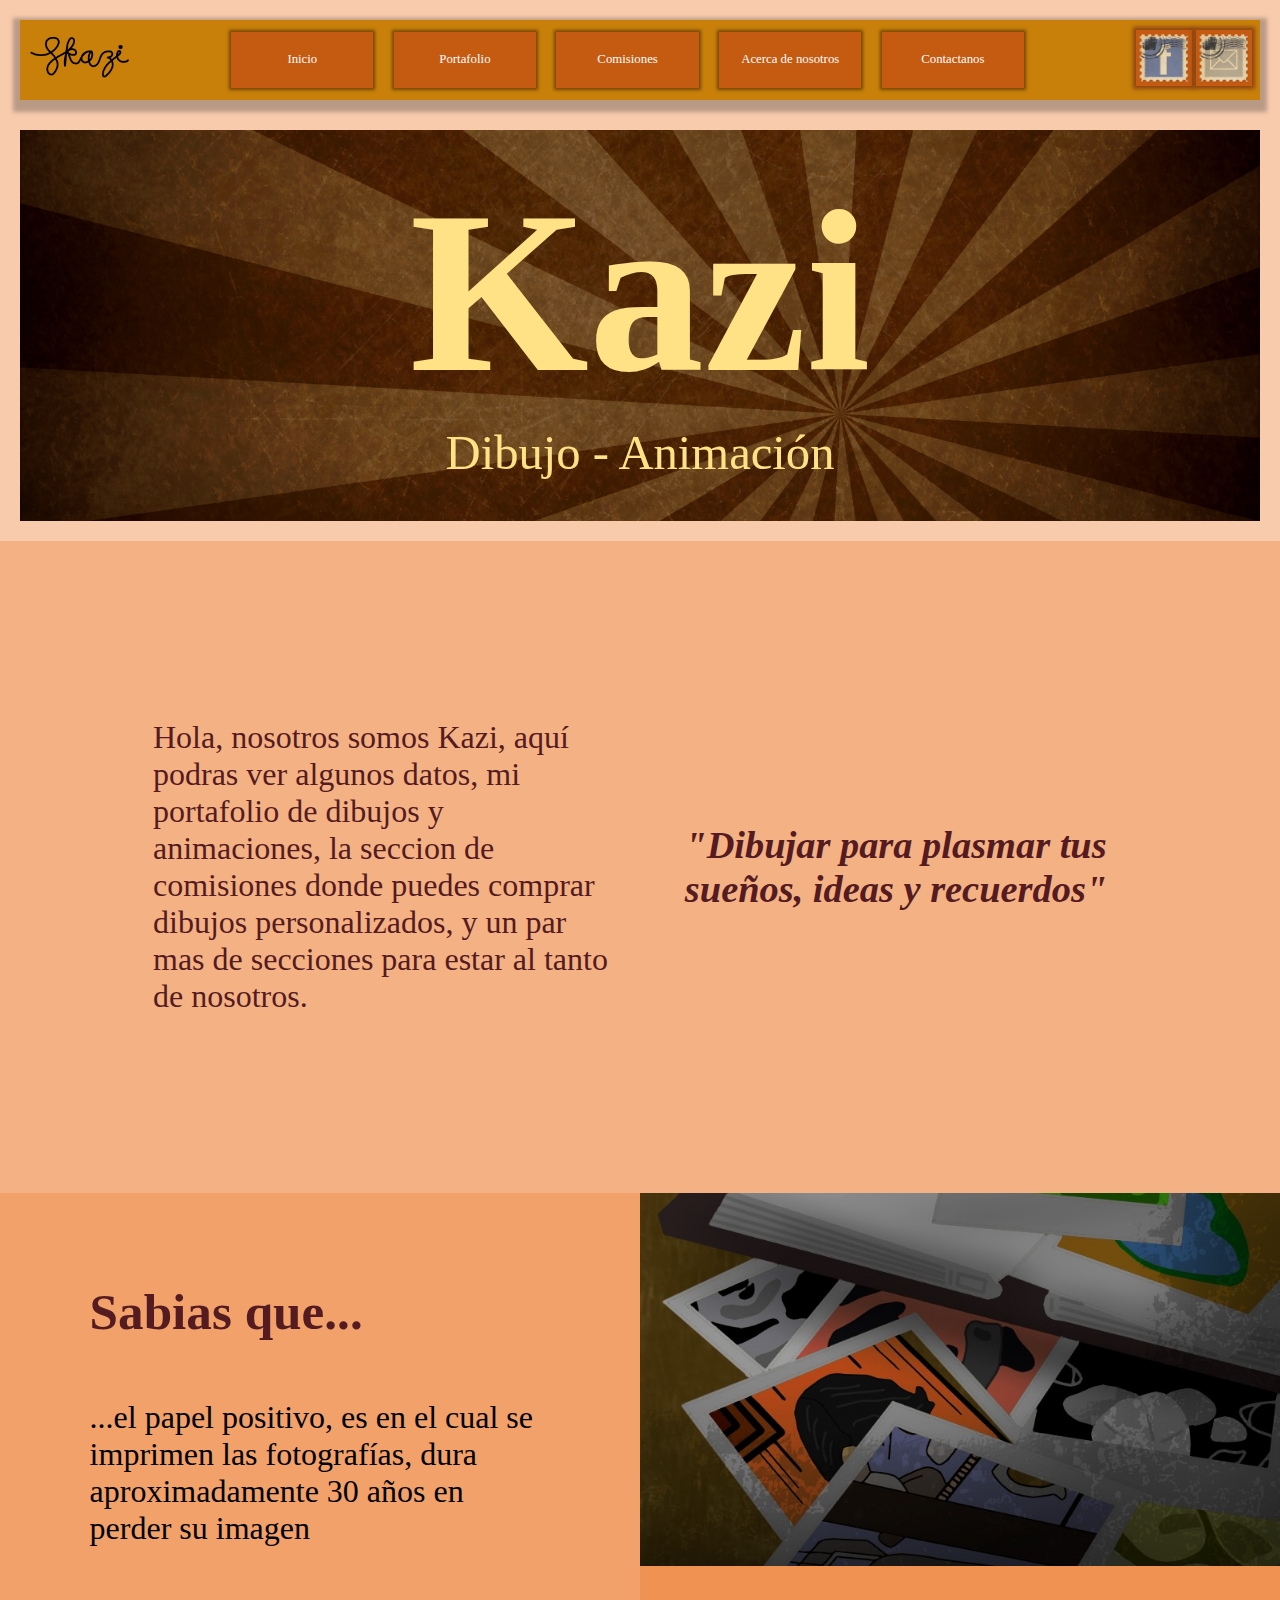
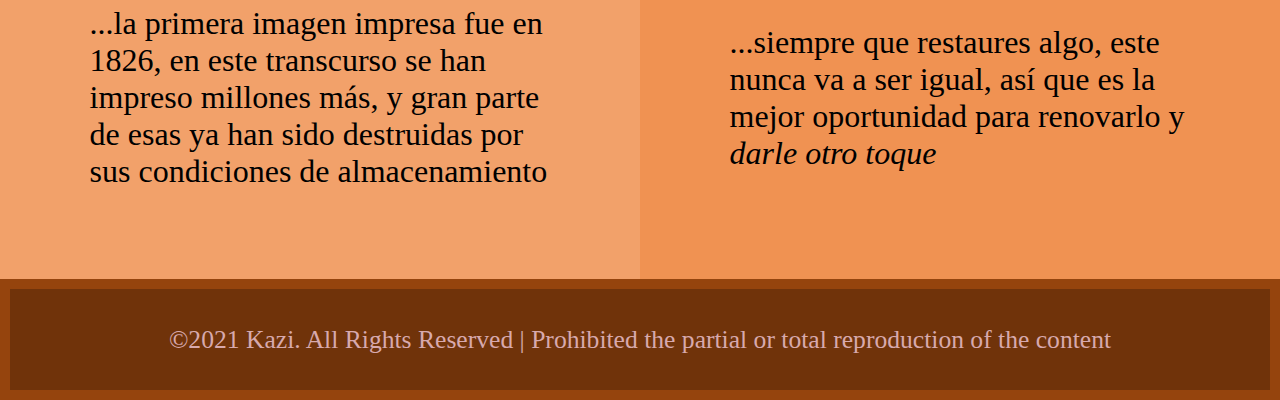
==== commit 05ff15ff: "tres puntos" ====
--- a/index.html
+++ b/index.html
@@ -62,7 +62,7 @@
     <div class="zona-c">
             
                 
-        <h3>Sabias que...</h3>
+        <h3>Sabias que<span class="puntoa">.</span><span class="puntob">.</span><span class="puntoc">.</span></h3>
 
         <p class="dato-uno">...el papel positivo, es en el cual se imprimen las fotografías, dura aproximadamente 30 años en perder su imagen</p>
 
--- a/styles/inicio.css
+++ b/styles/inicio.css
@@ -39,7 +39,7 @@
     text-align: left;
 }
 
-span {
+p span {
     font-style: italic;
     color: black;
 }
@@ -109,21 +109,22 @@
 }
 
 .dato-uno {
-    margin: 5%;
+    margin: 10%;
 }
 
 .dato-dos {
-    margin: 5%;
+    margin: 10%;
 }
 
 .dato-tres {
-    margin: 9%;
+    margin: 10%;
     display: block;
 }
 
 .zona-a {
     grid-area: zonaa;
     background: #F8CBAD;
+    padding: 20px;
 }
 
 .zona-b {
@@ -150,4 +151,37 @@
 .zona-z {
     grid-area: zonaz;
     background: #95440D
+}
+
+.puntoa {
+    animation-duration: 500ms;
+    animation-timing-function: ease-in-out;
+    animation-name: tres-puntos;
+    animation-iteration-count: infinite;
+}
+
+.puntob {
+    animation-duration: 500ms;
+    animation-delay: 100ms;
+    animation-timing-function: ease-in-out;
+    animation-name: tres-puntos;
+    animation-iteration-count: infinite;
+}
+
+.puntoc {
+    animation-duration: 500ms;
+    animation-delay: 200ms;
+    animation-timing-function: ease-in-out;
+    animation-name: tres-puntos;
+    animation-iteration-count: infinite;
+}
+
+@keyframes tres-puntos {
+    from {
+        opacity: 1;
+    }
+    
+    to {
+        opacity: 0;
+    }
 }--- a/styles/general.css
+++ b/styles/general.css
@@ -40,7 +40,7 @@
 .navegation-bar-pestanas-contacto {
     font-family: "Bahnschrift";
     color: rgb(255, 255, 255);
-    font-size: 2vw;
+    font-size: 1vw;
     text-decoration: none;
     margin: 1% 1%;
     text-align: center;
@@ -48,9 +48,9 @@
     position: relative;	
     box-shadow: 0px 0px 3px 2px rgba(80, 43, 3, 0.68);
     background-color: #C55A11;
-    padding: 1%;
-    transition: background-color 10s linear 0s;
-    transition: box-shadow 10s linear 0s;
+    padding: 2%;
+    transition: background-color 1s linear 0s;
+    transition: box-shadow 1s linear 0s;
 }
 
 .navegation-bar-pestanas-inicio:hover,
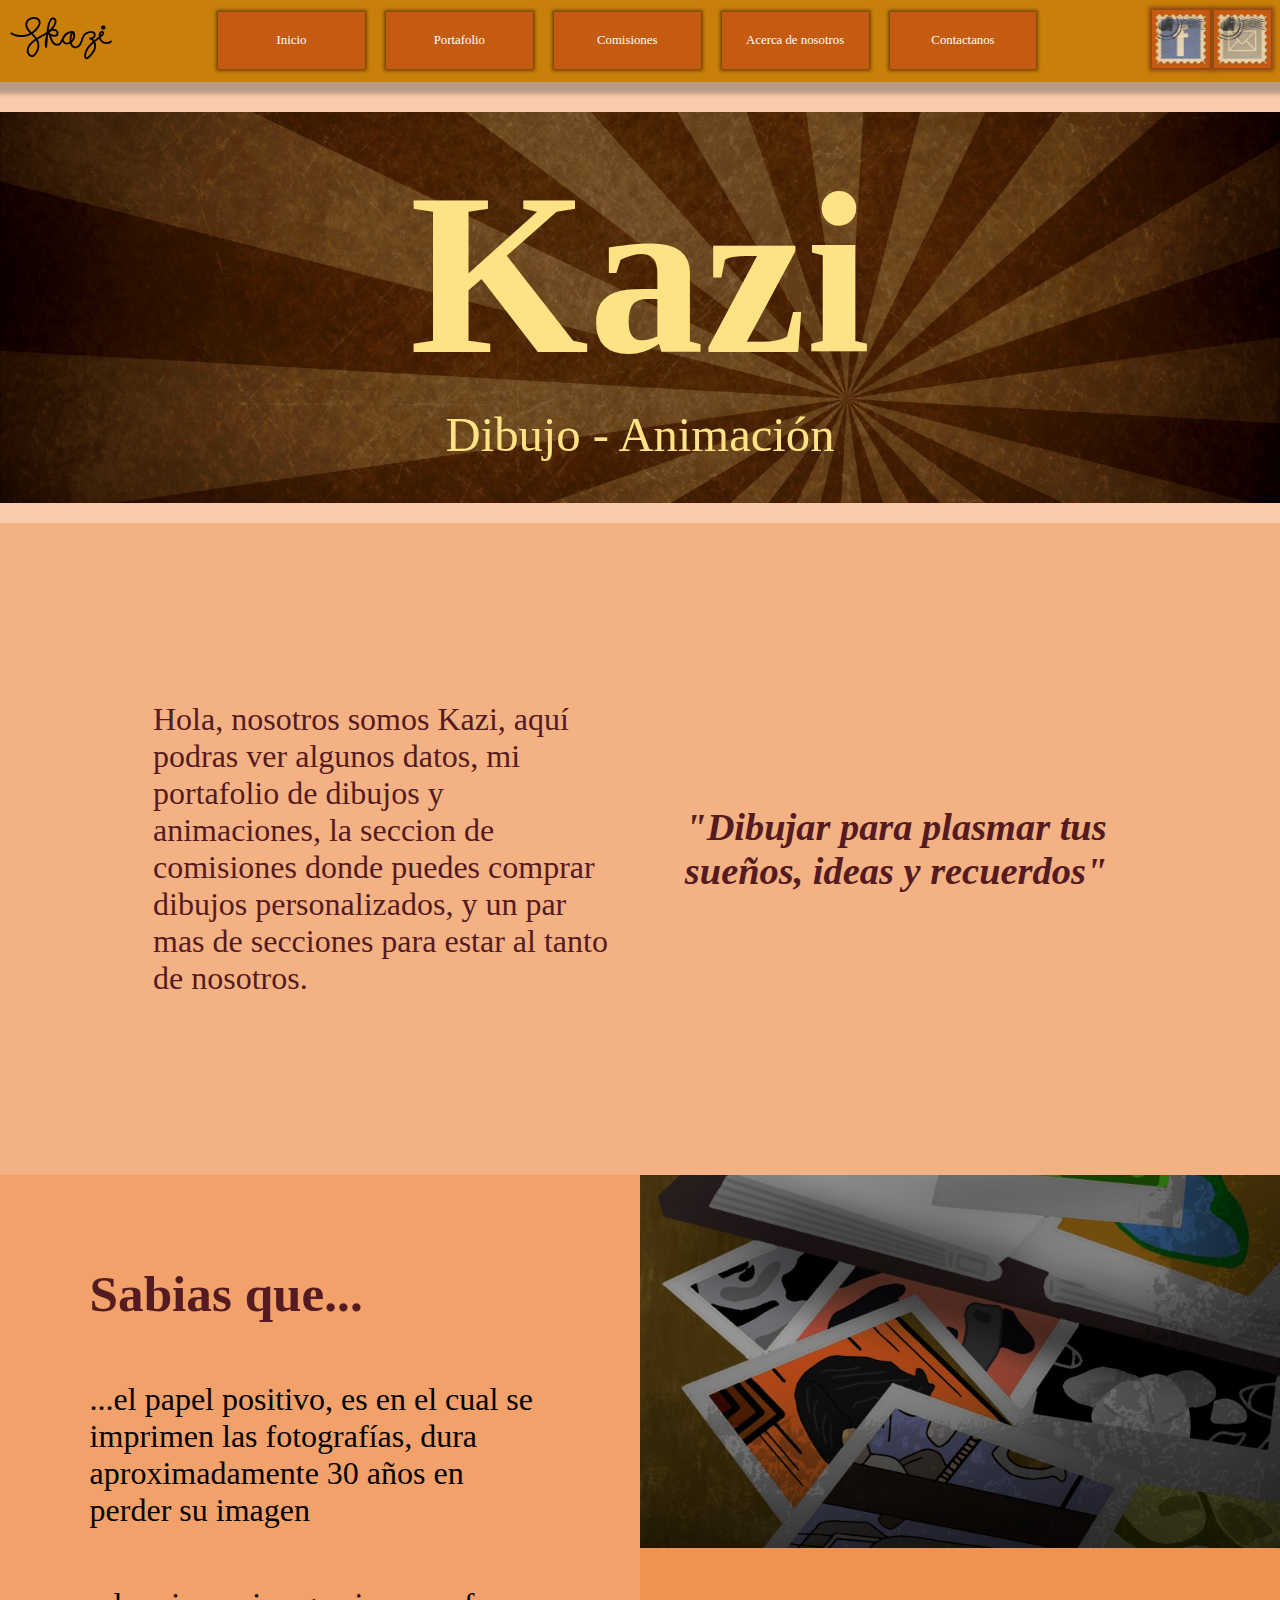
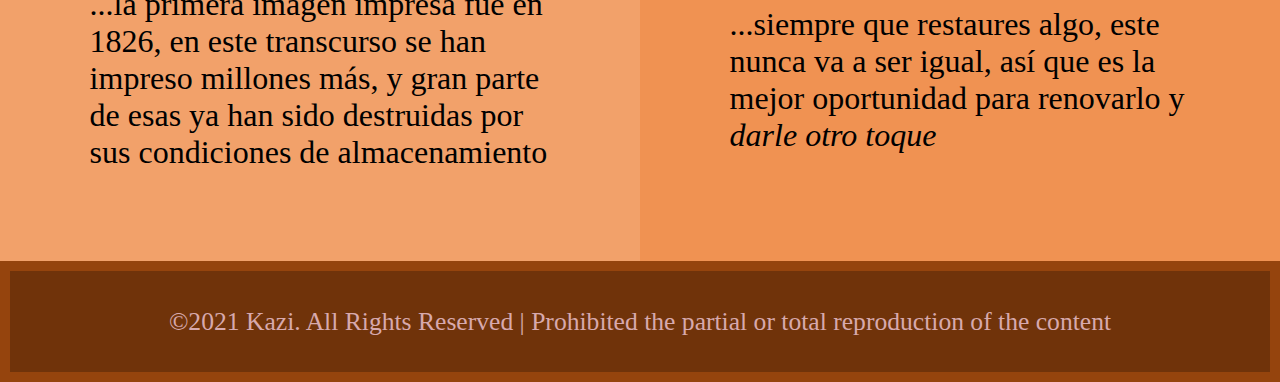
==== commit c19a75f1: "Changes" ====
--- a/index.html
+++ b/index.html
@@ -34,7 +34,7 @@
 
             <!--<div class="navegation-bar-redes">-->
             <div class="navegation-bar-redes">
-                <a href="https://www.facebook.com/KaziSoy">
+                <a href="https://www.facebook.com/KaziSoy" target="_blank">
                     <img src="recourses/images/facebook.png" class="navegation-bar-redes-facebook"></a>
 
                 <a href="mailto:kazisoyoficial@gmail.com?subject=Correo%20Web">
--- a/styles/inicio.css
+++ b/styles/inicio.css
@@ -123,8 +123,8 @@
 
 .zona-a {
     grid-area: zonaa;
-    background: #F8CBAD;
-    padding: 20px;
+    background: #F8CBAD;    
+    padding: 0px 0px 20px 0px;
 }
 
 .zona-b {
--- a/styles/general.css
+++ b/styles/general.css
@@ -9,7 +9,7 @@
 }
 
 body {
-    /*overflow-x: hidden;*/
+    overflow-x: hidden;
 }
 
 footer {
@@ -21,6 +21,10 @@
     background-color: #70330A;
     margin: 10px;
     display: block;
+}
+
+a {
+    
 }
 
 /*CLASES*/
@@ -49,15 +53,23 @@
     box-shadow: 0px 0px 3px 2px rgba(80, 43, 3, 0.68);
     background-color: #C55A11;
     padding: 2%;
-    transition: background-color 1s linear 0s;
-    transition: box-shadow 1s linear 0s;
+    transition: background-color 200ms linear 0s;
+    transition: box-shadow 200ms linear 0s;
 }
 
 .navegation-bar-pestanas-inicio:hover,
 .navegation-bar-pestanas-portafolio:hover,
 .navegation-bar-pestanas-comisiones:hover,
 .navegation-bar-pestanas-acercade:hover,
-.navegation-bar-pestanas-contacto:hover{
+.navegation-bar-pestanas-contacto:hover {
+    transform: scale(1.05);
+}
+
+.navegation-bar-pestanas-inicio:active,
+.navegation-bar-pestanas-portafolio:active,
+.navegation-bar-pestanas-comisiones:active,
+.navegation-bar-pestanas-acercade:active,
+.navegation-bar-pestanas-contacto:active {
     background-color: #C55A11;	
     box-shadow: inset 0px 0px 9px 5px rgba(38, 20, 0, 0.52);
 }
